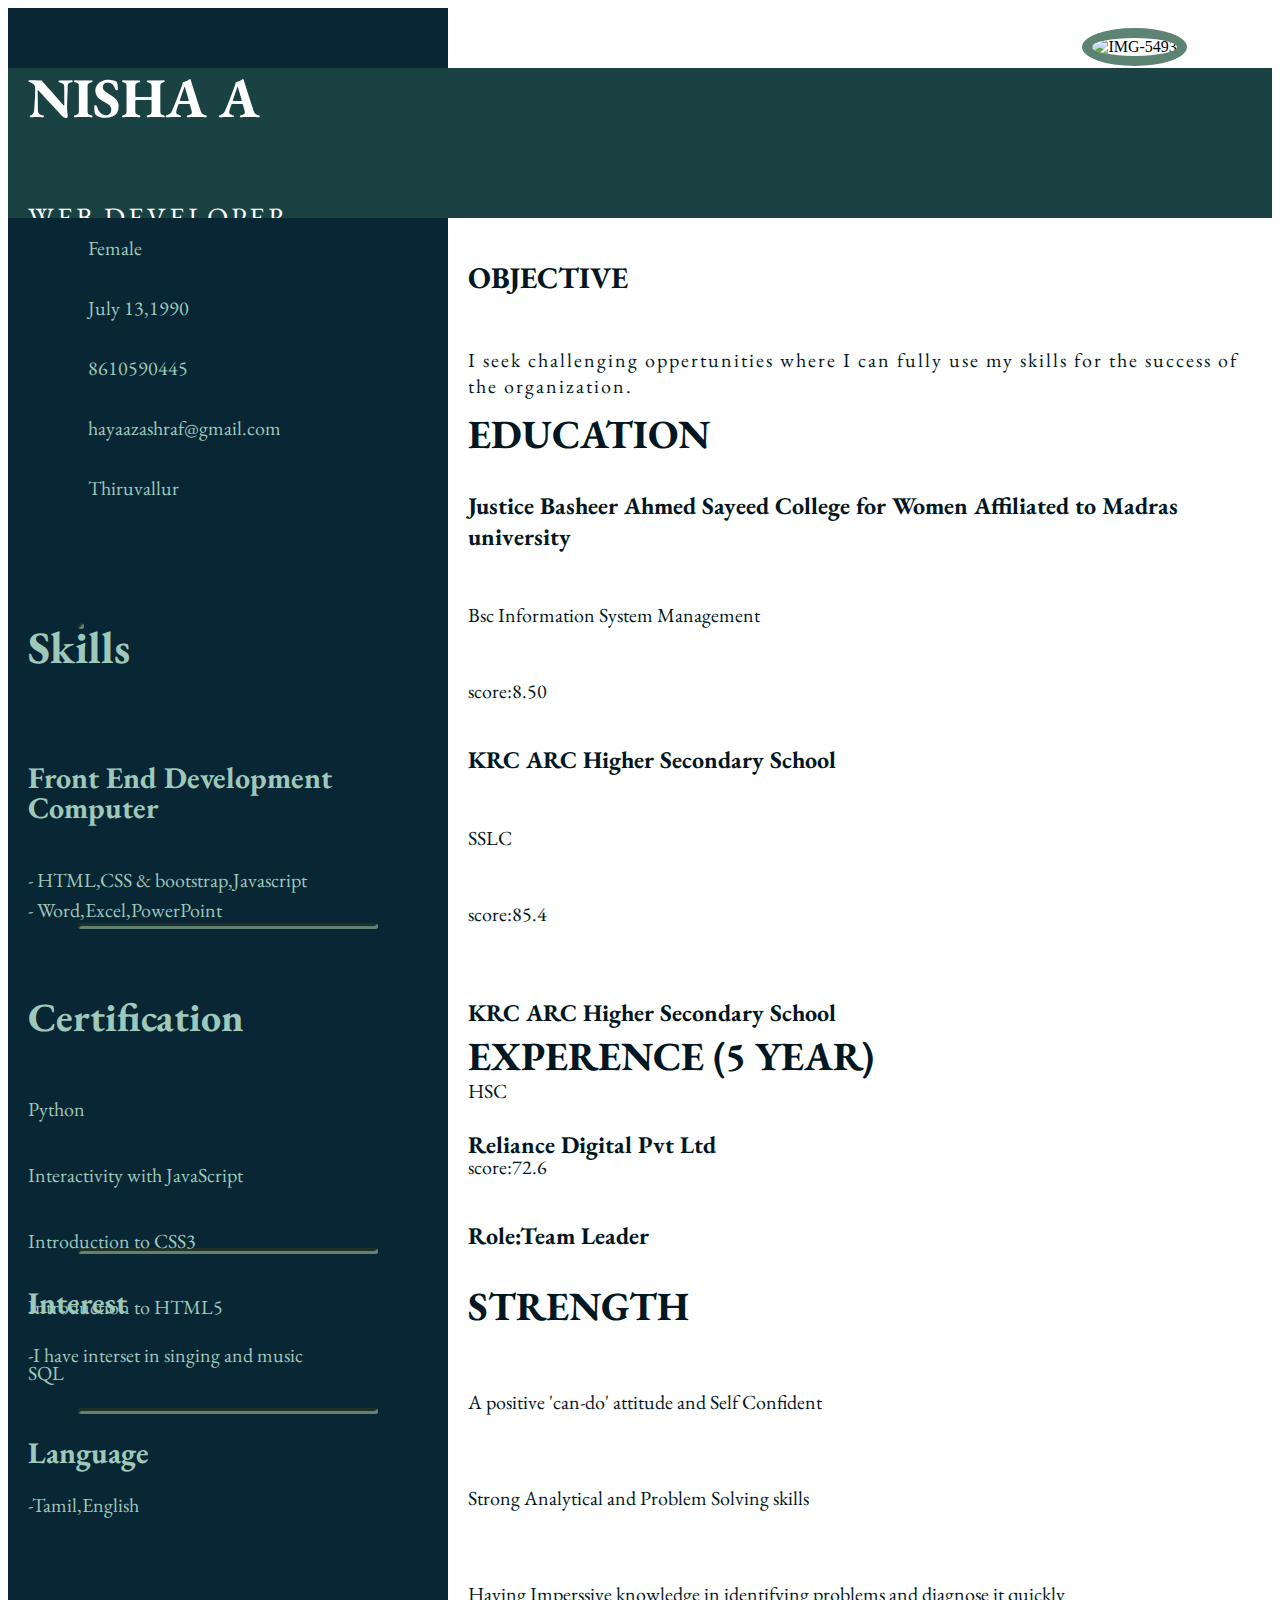
==== Day 12 Task/index.html @ 2f8bc33c "Initial commit" ====
<!DOCTYPE html>
<html lang="en">

<head>
    <meta charset="UTF-8" />
    <meta name="viewport" content="width=device-width, initial-scale=1.0" />
    <title>Resume - Nisha -A</title>
    <link rel="stylesheet" href="style.css" />
    <link rel="preconnect" href="https://fonts.googleapis.com" />
    <link rel="preconnect" href="https://fonts.gstatic.com" crossorigin />
    <link href="https://fonts.googleapis.com/css2?family=EB+Garamond:wght@600&display=swap" rel="stylesheet" />
    <link rel="stylesheet" href="https://cdnjs.cloudflare.com/ajax/libs/font-awesome/6.5.1/css/all.min.css"
        integrity="sha512-DTOQO9RWCH3ppGqcWaEA1BIZOC6xxalwEsw9c2QQeAIftl+Vegovlnee1c9QX4TctnWMn13TZye+giMm8e2LwA=="
        crossorigin="anonymous" referrerpolicy="no-referrer" />
</head>

<body>
    <div class="container">
        <div class="row-1"></div>
        <div class="col-2"></div>
        <div class="col-3"></div>
        <!---------------------Name------------------------->
        <div class="name">
            <h1>Nisha A</h1>
            <p>Web Developer</p>
        </div>
        <!--------------------Image----------------------- -->
        <div class="profile-image">
            <div class="profile-image-1">
                <img src="https://i.ibb.co/XCtKX9v/IMG-5493.jpg" alt="IMG-5493" class="img-1" />
            </div>
        </div>
        <!---------------------------Icons-------------------->
        <div class="left-side">
            <div class="contact contact-details">
                <div class="gender icon">
                    <i class="fa-solid fa-person"></i>
                </div>
                <div class="icon-name">
                    <p>Female</p>
                </div>
                <div class="date icon">
                    <i class="fa-solid fa-calendar-days"></i>
                </div>
                <div class="icon-date icon-name">
                    <p>July 13,1990</p>
                </div>
                <div class="phone icon">
                    <i class="fa-solid fa-phone"></i>
                </div>
                <div class="icon-Phone icon-name">
                    <p>8610590445</p>
                </div>
                <div class="email icon">
                    <i class="fa-solid fa-envelope"></i>
                </div>
                <div class="icon-Phone icon-name">
                    <p>hayaazashraf@gmail.com</p>
                </div>

                <div class="location icon">
                    <i class="fa-solid fa-location-crosshairs" <a href=""></a></i>
                </div>
                <div class="icon-location icon-name">
                    <p><a href="">Thiruvallur</a></p>
                </div>
                <hr class="line-1">
            </div>
            <!----------------skills--------------->

            <div class="skills">
                <div class="skill-flex">
                    <div class="skill-1">
                        <h2>Skills</h2>
                        <h3>Front End Development</h3>
                        <p>- HTML,CSS & bootstrap,Javascript</p>
                    </div>
                    <div class="skill-2">
                        <h3>Computer</h3>
                        <p>- Word,Excel,PowerPoint</p>
                    </div>
                </div>
                <hr class="line-1" />
            </div>

            <div class="certification">
                <div class="flex-certification">
                    <h2>Certification</h2>
                    <p>Python</p>
                    <p>Interactivity with JavaScript</p>
                    <p>Introduction to CSS3</p>
                    <p>Introduction to HTML5</p>
                    <p>SQL</p>
                </div>
                <hr class="line-2" />
            </div>

            <div class="interest">
                <div class="flex-interest">
                    <h2>Interest</h2>
                    <p>-I have interset in singing and music</p>
                </div>
                <hr class="line-3" />
            </div>

            <div class="language">
                <div class="flex-language">
                    <h2>Language</h2>
                    <p>-Tamil,English</p>
                </div>
            </div>
        </div>
        <div class="right-side">
            <div class="objective">
                <h1>Objective</h1>
                <p>
                    I seek challenging oppertunities where I can fully use my skills for
                    the success of the organization.
                </p>
            </div>
            <div class="education">
                <div class="college">
                    <h1>Education</h1>
                    <h2>
                        Justice Basheer Ahmed Sayeed College for Women <span>Affiliated to</span> Madras
                        university
                    </h2>
                    <p>Bsc Information System Management</p>
                    <p>score:8.50</p>
                </div>
                <div class="sslc">
                    <h2>KRC ARC Higher Secondary School</h2>
                    <p>SSLC</p>
                    <p>score:85.4</p>
                </div>
                <div class="hsc">
                    <h2>KRC ARC Higher Secondary School</h2>
                    <p>HSC</p>
                    <p>score:72.6</p>
                </div>
            </div>
            <div class="experience">
                <h1>Experence (5 Year)</h1>
                <h2>Reliance Digital Pvt Ltd</h2>
                <h2>Role:Team Leader </h2>
            </div>
            <div class="strength">
                <h1>strength</h1>
                <p>A positive 'can-do' attitude and Self Confident</p>
                <p>Strong Analytical and Problem Solving skills</p>
                <p>Having Imperssive knowledge in identifying problems and diagnose it quickly</p>
            </div>
        </div>

    </div>

    </div>
</body>

</html>
---- Day 12 Task/style.css ----
style.css * {
     margin: 0;
     padding: 0;
 }

 /* 410px 300px 300px 200px 200px */
 .container {
     display: grid;
     grid-template-rows: 60px 150px;
     grid-template-columns: 4fr 5fr 2.5fr;
     height: 100%;
     /* gap: 5px; */
 }

 .name {
     display: flex;
     flex-direction: column;
     justify-content: center;
     grid-column-start: 1;
     grid-column-end: 4;
     grid-row-start: 2;
     grid-row-end: 3;
     padding: 20px;
     font-size: 28px;
     background-color: #1b4242;
     font-family: "EB Garamond", serif;
 }

 .name h1 {
     text-transform: uppercase;
     color: white;
 }

 .name p {
     letter-spacing: 3px;
     text-transform: uppercase;
     color: white;
 }

 .profile-image {
     grid-column-start: 3;
     grid-column-end: 4;
     grid-row-start: 1;
     grid-row-end: 2;
     display: flex;
     justify-content: center;
 }

 .profile-image img {
     width: 200px;
     height: 200px;
     padding: 0;
     border-radius: 50%;
     margin: 20px;
     border: 10px solid #5c8374;
 }

 .row-1 {
     background-color: #092635;
     grid-column-start: 1;
     grid-column-end: 2;
     grid-row-start: 1;
     grid-row-end: 2;
 }

 .left-side {
     background-color: #092635;
     grid-column-start: 1;
     grid-column-end: 2;
     grid-row-start: 3;
     grid-row-end: 9;
     display: grid;
     grid-template-columns: 4fr;
     grid-template-rows: 400px 310px 330px 150px 200px;
 }

 .contact-details {
     grid-column-start: 1;
     grid-column-end: 2;
     grid-row-start: 1;
     grid-row-end: 2;
 }

 .contact {
     display: grid;
     grid-template-rows: 60px 60px 60px 60px 60px 60px;
     grid-template-columns: 80px 1fr;
     color: #9ec8b9;
 }

 .icon {
     font-size: 25px;
     display: flex;
     justify-content: center;
     align-items: center;
     margin-right: 20px;
 }

 .icon-name {
     display: flex;
     align-items: center;
     font-size: 20px;
     font-family: "EB Garamond", serif;
 }

 .icon-name a {
     text-decoration: none;
     color: #9ec8b9;
 }

 .skills {
     grid-column-start: 1;
     grid-column-end: 2;
     grid-row-start: 2;
     grid-row-end: 3;
     margin-bottom: 80px;
     height: 600px;
 }

 .skill-flex {
     display: grid;
     grid-template-rows: 100px 100px;
     grid-template-columns: 200px 200px;
     font-family: "EB Garamond", serif;
     color: #9ec8b9;
 }

 .skill-1 {
     display: flex;
     justify-content: space-between;
     flex-direction: column;
     /* height: 100px; */
     margin-left: 20px;
     grid-column: span 3;
     /* margin-top: 40px; */
 }

 .skill-1 h2 {
     font-size: 45px;
     margin-top: 0;
 }

 .skill-1 h3 {
     font-size: 30px;
     padding-top: 15px;
     padding-bottom: 20px;
 }

 .skill-1 p {
     font-size: 20px;
 }

 .skill-2 {
     display: flex;
     justify-content: space-between;
     flex-direction: column;
     margin-left: 20px;
     /* height: 100px; */
     margin-bottom: 10px;
     grid-column: span 3;
     /* margin-top: 50px; */
 }

 .skill-2 h3 {
     font-size: 30px;
     padding-top: 10px;
     padding-bottom: 20px;
     margin-top: 60px;
 }

 .skill-2 p {
     font-size: 20px;
 }

 .line-1 {
     display: block;
     margin-top: 105px;
     margin-left: 70px;
     margin-right: 70px;
     border-style: inset;
     border-width: 3px;
     border-color: #5c8374;
     border-radius: 20px;
 }

 .certification {
     grid-column-start: 1;
     grid-column-end: 2;
     grid-row-start: 3;
     grid-row-end: 4;
     margin-top: 30px;
     font-family: "EB Garamond", serif;
 }

 .flex-certification {
     display: flex;
     flex-direction: column;
     height: 250px;
     justify-content: space-between;
     margin-left: 20px;
     color: #9ec8b9;
 }

 .flex-certification h2 {
     font-size: 40px;
 }

 .flex-certification p {
     font-size: 20px;
 }

 .line-2 {
     display: block;
     margin-top: 40px;
     margin-left: 70px;
     margin-right: 70px;
     border-style: inset;
     border-width: 3px;
     border-color: #5c8374;
     border-radius: 20px;
 }

 /* interest */
 .interest {
     grid-column-start: 1;
     grid-column-end: 2;
     grid-row-start: 4;
     grid-row-end: 5;
 }

 .flex-interest {
     color: #9ec8b9;
     font-family: "EB Garamond", serif;
     margin-top: 20px;
     margin-left: 20px;
 }

 .interest h2 {
     font-size: 30px;
     margin-bottom: 20px;
 }

 .interest p {
     font-size: 20px;
 }

 .line-3 {
     display: block;
     margin-top: 40px;
     margin-left: 70px;
     margin-right: 70px;
     border-style: inset;
     border-width: 3px;
     border-color: #5c8374;
     border-radius: 20px;
 }

 .language {
     grid-column-start: 1;
     grid-column-end: 2;
     grid-row-start: 5;
     grid-row-end: 6;
 }

 .flex-language {
     color: #9ec8b9;
     font-family: "EB Garamond", serif;
     margin-top: 20px;
     margin-left: 20px;
 }

 .flex-language h2 {
     font-size: 30px;
     margin-bottom: 20px;
 }

 .flex-language p {
     font-size: 20px;
 }

 .right-side {
     grid-column-start: 2;
     grid-column-end: 4;
     display: grid;
     grid-template-rows: 150px 600px 250px 200px;
 }

 .objective {
     grid-column-start: 1;
     grid-column-end: 4;
     grid-row-start: 1;
     grid-row-end: 2;
     display: flex;
     flex-direction: column;
     margin: 20px;
     color: #021721;
     font-family: "EB Garamond", serif;
 }

 .objective h1 {
     font-size: 30px;
     text-transform: uppercase;
     margin-bottom: 20px;
 }

 .objective p {
     font-size: 20px;
     letter-spacing: 2px;
     padding-top: 10px;
 }

 .education {
     grid-column-start: 1;
     grid-column-end: 4;
     grid-row-start: 2;
     grid-row-end: 3;
     display: flex;
     flex-direction: column;
     margin: 20px;
     color: #021721;
     font-family: "EB Garamond", serif;
 }

 .college h1 {
     margin-bottom: 15px;
     margin-top: 20px;
     font-size: 40px;
     text-transform: uppercase;
 }

 .college h2 {
     padding-top: 10px;
     padding-bottom: 20px;
 }

 .college p {
     font-size: 20px;
     padding-top: 10px;
     padding-bottom: 20px;
 }

 .school {
     display: flex;
     flex-direction: column;
     margin: 20px;
     color: #021721;
     font-family: "EB Garamond", serif;
 }

 .sslc {
     margin-top: 30px;
 }

 .sslc h2 {
     padding-top: 10px;
     padding-bottom: 20px;
     margin-top: -40px;
 }

 .sslc p {
     font-size: 20px;
     padding-top: 10px;
     padding-bottom: 20px;
 }

 .hsc h2 {
     padding-top: 10px;
     padding-bottom: 20px;
 }

 .hsc p {
     font-size: 20px;
     padding-top: 10px;
     padding-bottom: 20px;
 }

 .experience {
     grid-column-start: 1;
     grid-column-end: 4;
     grid-row-start: 3;
     grid-row-end: 4;
     display: flex;
     flex-direction: column;
     justify-content: space-around;
     height: 220px;
     color: #021721;
     font-family: "EB Garamond", serif;
     margin-left: 20px;
     margin-top: 35px;
 }

 .experience h1 {
     font-size: 40px;
     text-transform: uppercase;
 }

 .experience h2 {
     padding-top: 10px;
     padding-bottom: 20px;
     margin-top: 10px;
 }

 .strength {
     grid-column-start: 1;
     grid-column-end: 4;
     grid-row-start: 4;
     grid-row-end: 5;
     display: flex;
     flex-direction: column;
     margin-left: 20px;
     color: #021721;
     font-family: "EB Garamond", serif;
     margin-top: 35px;
 }

 .strength h1 {
     font-size: 40px;
     text-transform: uppercase;
 }

 .strength p {
     font-size: 20px;
     padding-top: 10px;
     padding-bottom: 20px;
     font-size: 20px;
     padding-top: 10px;
     padding-bottom: 20px;
 }

 @media (min-width: 200px) and (max-width: 320px) {
     .name h1 {
         font-size: 38px;
         text-transform: uppercase;
         color: white;
     }

     .right-side {
         grid-column-start: 2;
         grid-column-end: 4;
         display: grid;
         grid-template-rows: 0.5fr 2.5fr 1fr 0.5fr;
     }

     .objective {
         margin-top: 40px;
     }

     .strength {
         margin-top: 5px;
     }
 }

 @media (min-width: 320px) and (max-width: 475px) {
     .name h1 {
         font-size: 38px;
         text-transform: uppercase;
         color: white;
     }

     .right-side {
         grid-column-start: 2;
         grid-column-end: 4;
         display: grid;
         grid-template-rows: 0.5fr 2.5fr 1fr 0.5fr;
     }

     .objective {
         margin-top: 40px;
     }

     .strength {
         margin-top: 5px;
     }
 }

 @media (min-width: 768px) and (max-width: 1024px) {
     .name h1 {
         font-size: 45px;
         text-transform: uppercase;
         color: white;
     }

     .right-side {
         grid-column-start: 2;
         grid-column-end: 4;
         display: grid;
         grid-template-rows: 0.5fr 2.5fr 1fr 0.5fr;
     }

     .objective {
         margin-top: 40px;
     }

     .strength {
         margin-top: 5px;
     }

     .experence {
         margin-top: 20px;
     }
 }
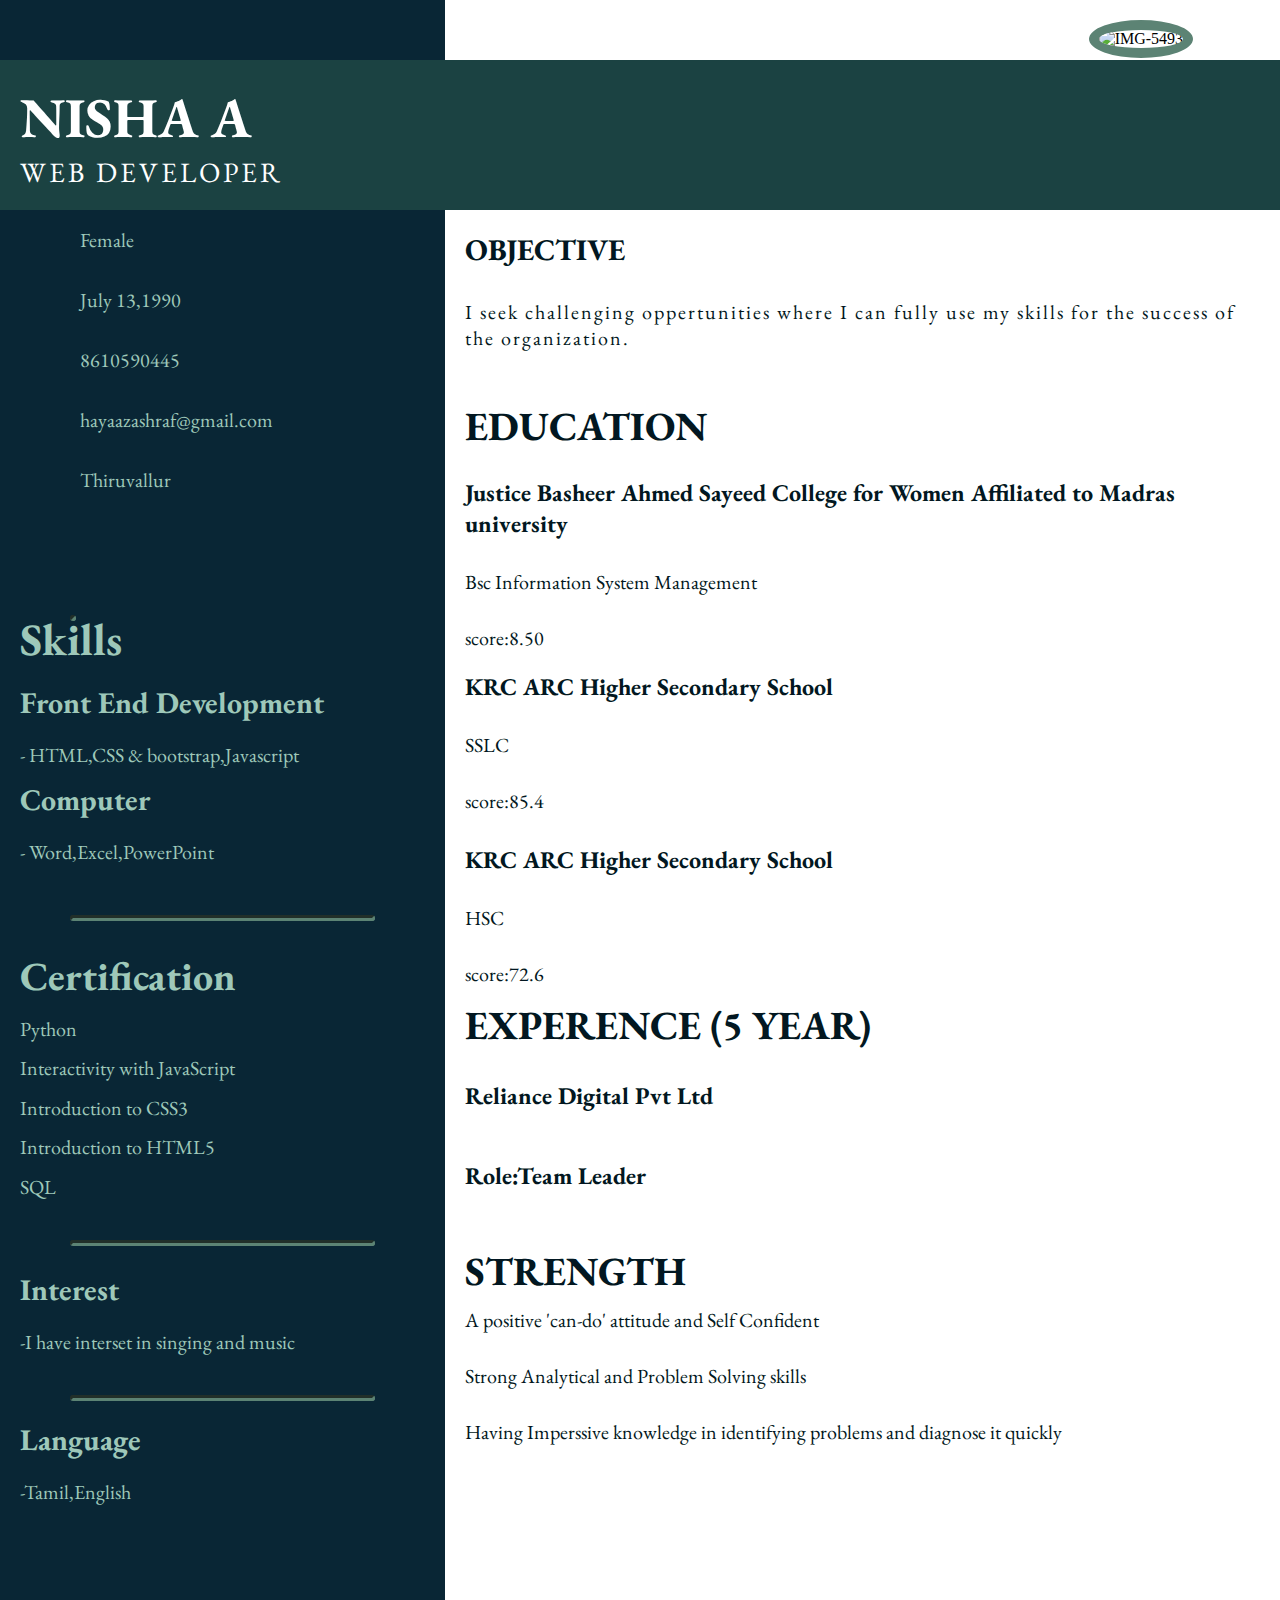
==== commit 9f3d5c1d: "Day 12 Task added" ====
--- a/Day 12 Task/index.html
+++ b/Day 12 Task/index.html
@@ -150,11 +150,11 @@
                 <p>Strong Analytical and Problem Solving skills</p>
                 <p>Having Imperssive knowledge in identifying problems and diagnose it quickly</p>
             </div>
-        </div>
-
-    </div>
-
-    </div>
-</body>
-
-</html>
+            </div>
+            
+            </div>
+            
+            </div>
+            </body>
+            
+            </html>--- a/Day 12 Task/style.css
+++ b/Day 12 Task/style.css
@@ -1,4 +1,4 @@
- style.css * {
+ * {
      margin: 0;
      padding: 0;
  }
